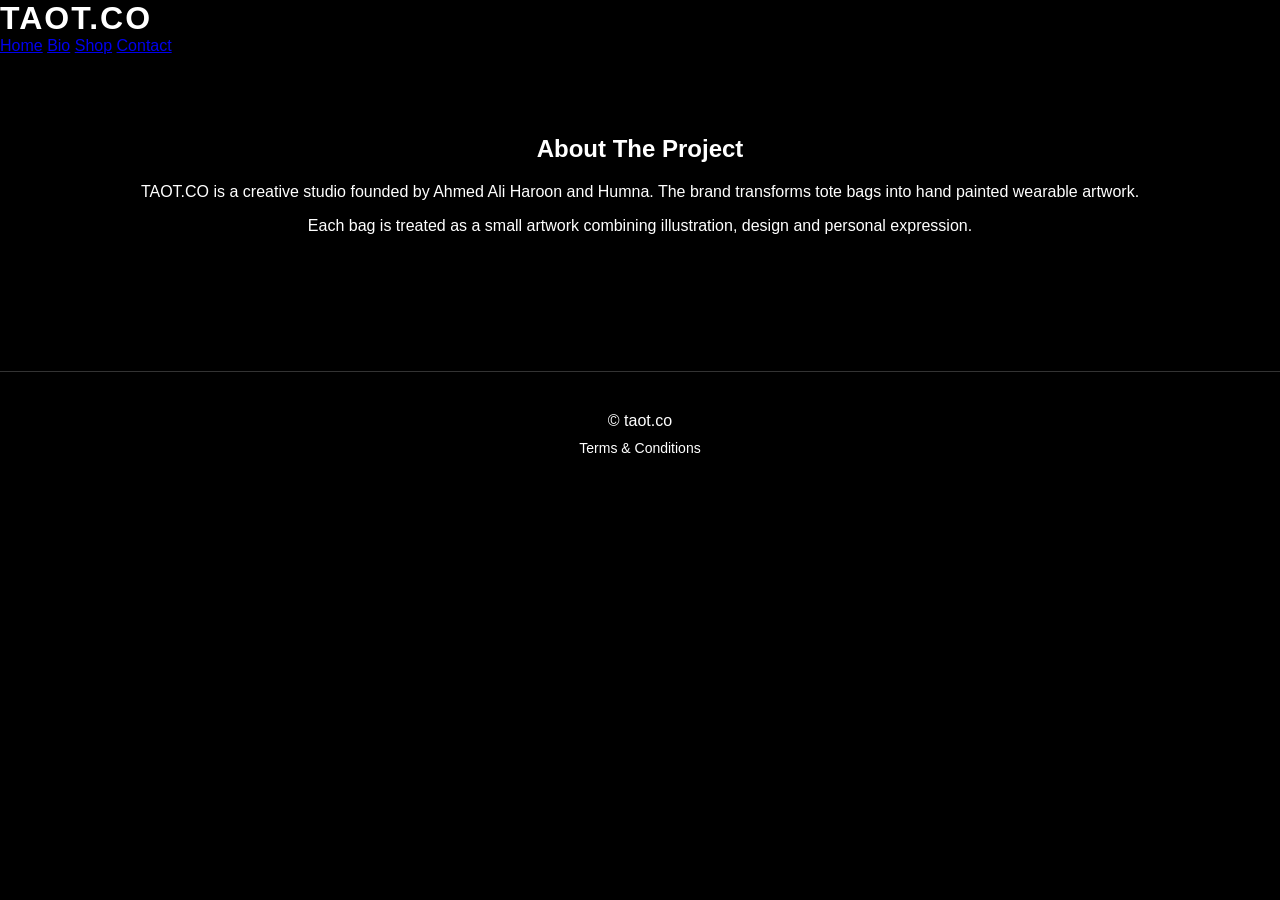
==== bio.html @ 25228c78 "Update bio.html" ====
<!DOCTYPE html>
<html>
<head>
<title>Bio | TAOT.CO</title>
<meta name="viewport" content="width=device-width, initial-scale=1">
<link rel="stylesheet" href="style.css">
</head>
<body>

<header>
<div class="logo">TAOT.CO</div>
<nav>
<a href="index.html">Home</a>
<a href="bio.html">Bio</a>
<a href="shop.html">Shop</a>
<a href="contact.html">Contact</a>
</nav>
</header>

<section class="section">

<h1>About The Project</h1>

<p>
TAOT.CO is a creative studio founded by Ahmed Ali Haroon and Humna.
The brand transforms tote bags into hand painted wearable artwork.
</p>

<p>
Each bag is treated as a small artwork combining illustration,
design and personal expression.
</p>

</section>

<footer>
© taot.co
<br>
<a href="terms.html">Terms & Conditions</a>
</footer>

</body>
</html>
---- style.css ----
body{
font-family:Arial, Helvetica, sans-serif;
margin:0;
background:#000;
color:#fff;
}

.main-header{
padding:25px 30px;
border-bottom:1px solid #333;
}

.brand{
display:flex;
align-items:center;
gap:20px;
flex-wrap:wrap;
}

.logo{
font-size:32px;
font-weight:bold;
letter-spacing:2px;
}

.tagline{
font-size:16px;
color:#bbb;
}

.nav{
margin-top:15px;
display:flex;
gap:25px;
}

.nav a{
text-decoration:none;
color:#fff;
font-size:16px;
}

.nav a:hover{
opacity:0.7;
}

.hero{
height:70vh;
display:flex;
flex-direction:column;
justify-content:center;
align-items:center;
text-align:center;
padding:20px;
}

.hero h1{
font-size:42px;
margin-bottom:10px;
}

.hero p{
font-size:18px;
margin-bottom:20px;
}

.section{
padding:60px 40px;
text-align:center;
max-width:1000px;
margin:auto;
}

.shop-title{
text-align:center;
padding:60px 20px 30px;
}

.shop-title h1{
font-size:40px;
margin-bottom:10px;
}

.products{
display:grid;
grid-template-columns:repeat(auto-fit,minmax(220px,1fr));
gap:30px;
padding:40px;
max-width:900px;
margin:auto;
}

.product{
background:#111;
padding:30px;
border-radius:10px;
border:1px solid #333;
text-align:center;
transition:transform 0.2s;
}

.product:hover{
transform:translateY(-5px);
}

.product h3{
margin-bottom:10px;
}

.price{
font-size:20px;
margin:15px 0;
}

.paybtn{
background:#fff;
color:#000;
border:none;
padding:12px 25px;
border-radius:25px;
cursor:pointer;
font-size:14px;
}

.paybtn:hover{
background:#ddd;
}

.payment{
padding:70px 40px;
text-align:center;
max-width:700px;
margin:auto;
}

.payment h2{
margin-bottom:20px;
}
.instabtn{
background:#E1306C;
color:white;
border:none;
padding:12px 24px;
border-radius:25px;
cursor:pointer;
font-size:14px;
}

.instabtn:hover{
opacity:0.85;
}

.payment-box{
background:#111;
padding:30px;
border-radius:10px;
border:1px solid #333;
text-align:left;
margin-top:20px;
}

.payment-box h3{
margin-top:20px;
}

.whatsapp{
margin-top:30px;
padding:14px 30px;
background:#25D366;
border:none;
color:#fff;
border-radius:30px;
cursor:pointer;
font-size:16px;
}

.whatsapp:hover{
opacity:0.85;
}

button{
padding:10px 18px;
border:none;
background:#fff;
color:#000;
cursor:pointer;
border-radius:25px;
}

footer{
text-align:center;
padding:40px;
border-top:1px solid #333;
margin-top:60px;
}

footer a{
color:#fff;
text-decoration:none;
display:block;
margin-top:10px;
font-size:14px;
}

footer a:hover{
opacity:0.7;
}

input{
width:100%;
padding:12px;
margin:10px 0;
border-radius:6px;
border:1px solid #333;
background:#111;
color:#fff;
}

select{
width:100%;
padding:12px;
margin:10px 0;
border-radius:6px;
border:1px solid #333;
background:#111;
color:#fff;
}

form{
max-width:500px;
margin:auto;
}

.grid{
display:grid;
grid-template-columns:repeat(auto-fit,minmax(220px,1fr));
gap:30px;
margin-top:30px;
}

.card{
background:#111;
padding:20px;
border-radius:8px;
border:1px solid #333;
}

.card img{
width:100%;
border-radius:6px;
margin-bottom:10px;
}
.category{
margin-top:40px;
margin-bottom:20px;
font-size:26px;
text-align:center;
color:#ddd;
}

.desc{
font-size:14px;
opacity:0.8;
margin-bottom:10px;
}
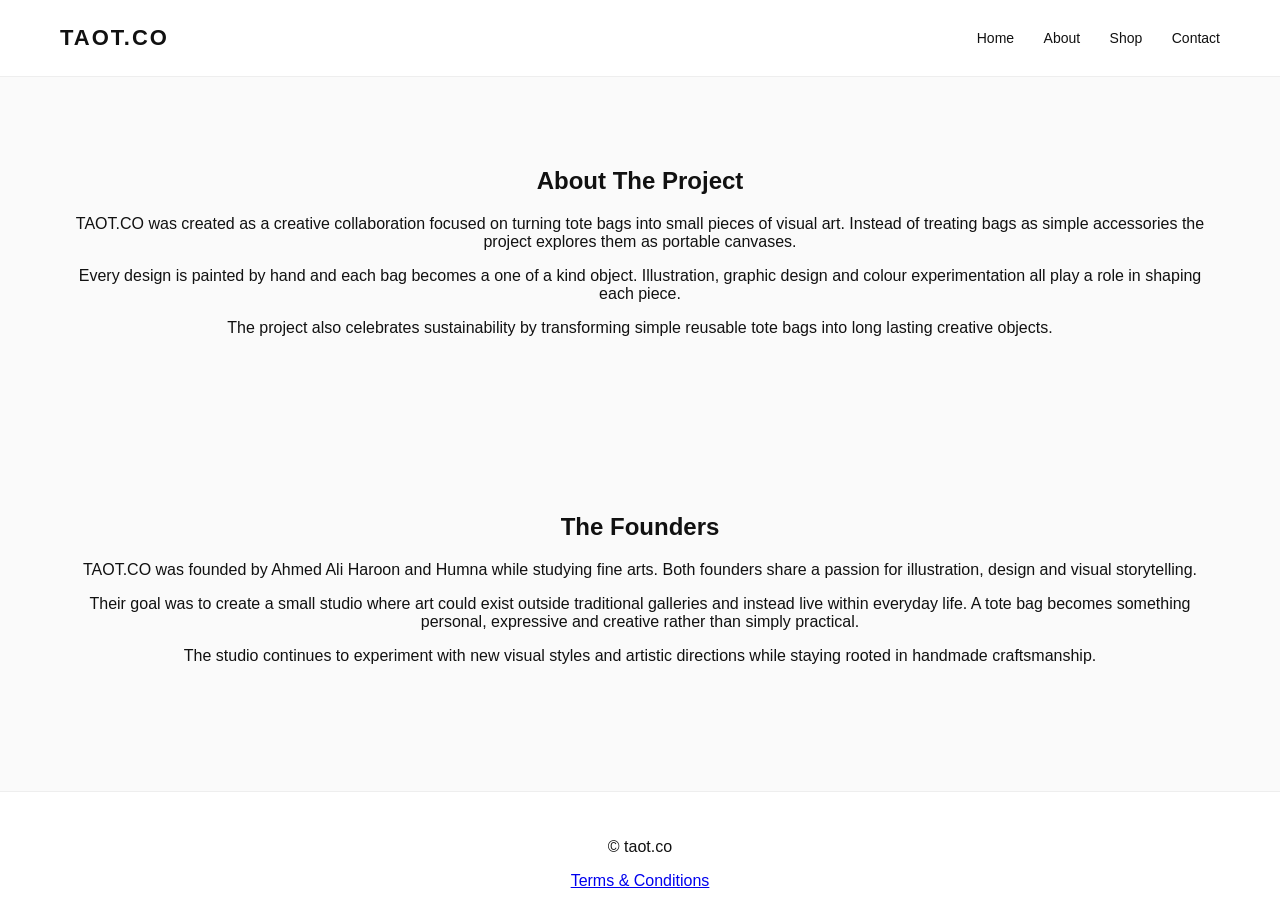
==== commit b42627cf: "Update bio.html" ====
--- a/bio.html
+++ b/bio.html
@@ -1,42 +1,81 @@
 <!DOCTYPE html>
 <html>
 <head>
-<title>Bio | TAOT.CO</title>
+
+<title>About | TAOT.CO</title>
+
 <meta name="viewport" content="width=device-width, initial-scale=1">
+
 <link rel="stylesheet" href="style.css">
+
+<link href="https://fonts.googleapis.com/css2?family=Poppins:wght@300;400;600;700&display=swap" rel="stylesheet">
+
 </head>
+
 <body>
 
 <header>
+
 <div class="logo">TAOT.CO</div>
+
 <nav>
 <a href="index.html">Home</a>
-<a href="bio.html">Bio</a>
+<a href="about.html">About</a>
 <a href="shop.html">Shop</a>
 <a href="contact.html">Contact</a>
 </nav>
+
 </header>
+
 
 <section class="section">
 
 <h1>About The Project</h1>
 
 <p>
-TAOT.CO is a creative studio founded by Ahmed Ali Haroon and Humna.
-The brand transforms tote bags into hand painted wearable artwork.
+TAOT.CO was created as a creative collaboration focused on turning tote bags into small pieces of visual art.
+Instead of treating bags as simple accessories the project explores them as portable canvases.
 </p>
 
 <p>
-Each bag is treated as a small artwork combining illustration,
-design and personal expression.
+Every design is painted by hand and each bag becomes a one of a kind object.
+Illustration, graphic design and colour experimentation all play a role in shaping each piece.
+</p>
+
+<p>
+The project also celebrates sustainability by transforming simple reusable tote bags into long lasting creative objects.
 </p>
 
 </section>
 
+
+<section class="section highlight">
+
+<h2>The Founders</h2>
+
+<p>
+TAOT.CO was founded by Ahmed Ali Haroon and Humna while studying fine arts.
+Both founders share a passion for illustration, design and visual storytelling.
+</p>
+
+<p>
+Their goal was to create a small studio where art could exist outside traditional galleries and instead live within everyday life.
+A tote bag becomes something personal, expressive and creative rather than simply practical.
+</p>
+
+<p>
+The studio continues to experiment with new visual styles and artistic directions while staying rooted in handmade craftsmanship.
+</p>
+
+</section>
+
+
 <footer>
-© taot.co
-<br>
+
+<p>© taot.co</p>
+
 <a href="terms.html">Terms & Conditions</a>
+
 </footer>
 
 </body>
--- a/style.css
+++ b/style.css
@@ -1,265 +1,82 @@
 body{
 font-family:Arial, Helvetica, sans-serif;
 margin:0;
-background:#000;
-color:#fff;
+background:#fafafa;
+color:#111;
 }
 
-.main-header{
-padding:25px 30px;
-border-bottom:1px solid #333;
-}
-
-.brand{
+header{
 display:flex;
+justify-content:space-between;
 align-items:center;
-gap:20px;
-flex-wrap:wrap;
+padding:25px 60px;
+background:white;
+border-bottom:1px solid #eee;
 }
 
 .logo{
-font-size:32px;
+font-size:22px;
 font-weight:bold;
 letter-spacing:2px;
 }
 
-.tagline{
-font-size:16px;
-color:#bbb;
-}
-
-.nav{
-margin-top:15px;
-display:flex;
-gap:25px;
-}
-
-.nav a{
+nav a{
+margin-left:25px;
 text-decoration:none;
-color:#fff;
-font-size:16px;
-}
-
-.nav a:hover{
-opacity:0.7;
+color:#111;
+font-size:14px;
 }
 
 .hero{
 height:70vh;
 display:flex;
-flex-direction:column;
+align-items:center;
 justify-content:center;
-align-items:center;
 text-align:center;
-padding:20px;
-}
-
-.hero h1{
-font-size:42px;
-margin-bottom:10px;
-}
-
-.hero p{
-font-size:18px;
-margin-bottom:20px;
+background:#f3f3f3;
+padding:40px;
 }
 
 .section{
-padding:60px 40px;
+padding:70px 60px;
 text-align:center;
-max-width:1000px;
-margin:auto;
 }
 
-.shop-title{
-text-align:center;
-padding:60px 20px 30px;
+.grid{
+display:grid;
+grid-template-columns:repeat(auto-fit,minmax(250px,1fr));
+gap:30px;
+margin-top:40px;
 }
 
-.shop-title h1{
-font-size:40px;
-margin-bottom:10px;
+.card{
+background:white;
+padding:20px;
+border-radius:8px;
+box-shadow:0 4px 12px rgba(0,0,0,0.05);
 }
 
-.products{
-display:grid;
-grid-template-columns:repeat(auto-fit,minmax(220px,1fr));
-gap:30px;
-padding:40px;
-max-width:900px;
-margin:auto;
-}
-
-.product{
-background:#111;
-padding:30px;
-border-radius:10px;
-border:1px solid #333;
-text-align:center;
-transition:transform 0.2s;
-}
-
-.product:hover{
-transform:translateY(-5px);
-}
-
-.product h3{
-margin-bottom:10px;
-}
-
-.price{
-font-size:20px;
-margin:15px 0;
-}
-
-.paybtn{
-background:#fff;
-color:#000;
-border:none;
-padding:12px 25px;
-border-radius:25px;
-cursor:pointer;
-font-size:14px;
-}
-
-.paybtn:hover{
-background:#ddd;
-}
-
-.payment{
-padding:70px 40px;
-text-align:center;
-max-width:700px;
-margin:auto;
-}
-
-.payment h2{
-margin-bottom:20px;
-}
-.instabtn{
-background:#E1306C;
-color:white;
-border:none;
-padding:12px 24px;
-border-radius:25px;
-cursor:pointer;
-font-size:14px;
-}
-
-.instabtn:hover{
-opacity:0.85;
-}
-
-.payment-box{
-background:#111;
-padding:30px;
-border-radius:10px;
-border:1px solid #333;
-text-align:left;
-margin-top:20px;
-}
-
-.payment-box h3{
-margin-top:20px;
-}
-
-.whatsapp{
-margin-top:30px;
-padding:14px 30px;
-background:#25D366;
-border:none;
-color:#fff;
-border-radius:30px;
-cursor:pointer;
-font-size:16px;
-}
-
-.whatsapp:hover{
-opacity:0.85;
+.card img{
+width:100%;
+border-radius:6px;
 }
 
 button{
 padding:10px 18px;
 border:none;
-background:#fff;
-color:#000;
+background:black;
+color:white;
 cursor:pointer;
-border-radius:25px;
+margin-top:15px;
 }
 
 footer{
 text-align:center;
-padding:40px;
-border-top:1px solid #333;
-margin-top:60px;
+padding:30px;
+border-top:1px solid #eee;
+background:white;
+margin-top:40px;
 }
-
-footer a{
-color:#fff;
-text-decoration:none;
-display:block;
-margin-top:10px;
-font-size:14px;
+nav a:visited{
+color:#111;
 }
-
-footer a:hover{
-opacity:0.7;
-}
-
-input{
-width:100%;
-padding:12px;
-margin:10px 0;
-border-radius:6px;
-border:1px solid #333;
-background:#111;
-color:#fff;
-}
-
-select{
-width:100%;
-padding:12px;
-margin:10px 0;
-border-radius:6px;
-border:1px solid #333;
-background:#111;
-color:#fff;
-}
-
-form{
-max-width:500px;
-margin:auto;
-}
-
-.grid{
-display:grid;
-grid-template-columns:repeat(auto-fit,minmax(220px,1fr));
-gap:30px;
-margin-top:30px;
-}
-
-.card{
-background:#111;
-padding:20px;
-border-radius:8px;
-border:1px solid #333;
-}
-
-.card img{
-width:100%;
-border-radius:6px;
-margin-bottom:10px;
-}
-.category{
-margin-top:40px;
-margin-bottom:20px;
-font-size:26px;
-text-align:center;
-color:#ddd;
-}
-
-.desc{
-font-size:14px;
-opacity:0.8;
-margin-bottom:10px;
-}
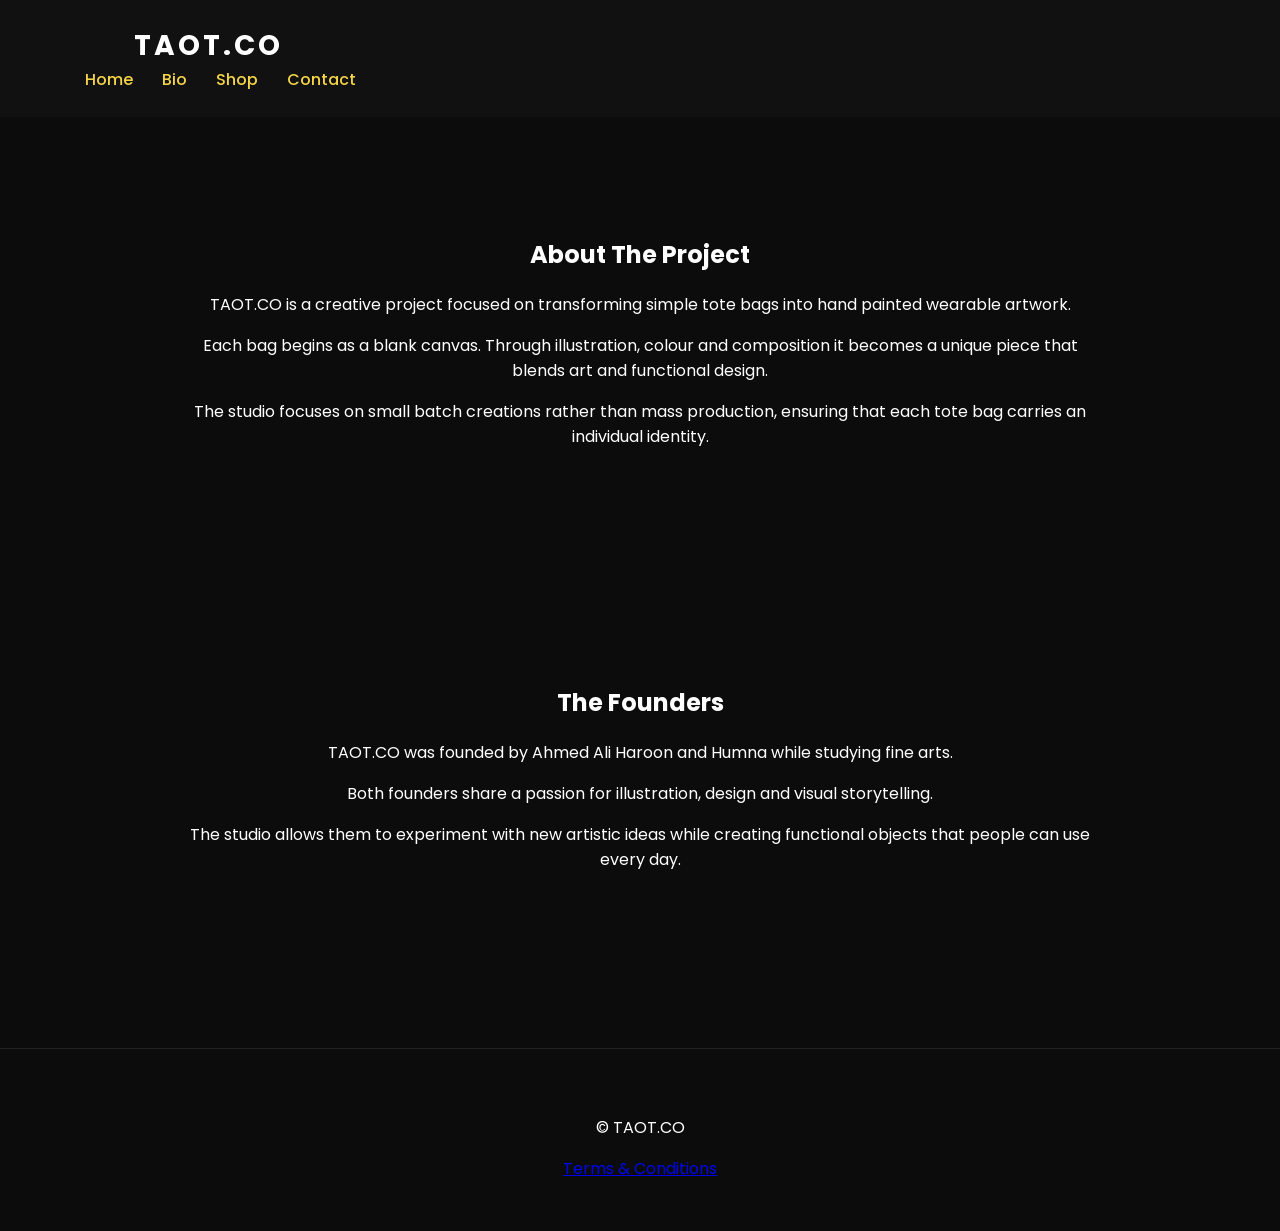
==== commit 662fcb8b: "Update bio.html" ====
--- a/bio.html
+++ b/bio.html
@@ -1,81 +1,85 @@
 <!DOCTYPE html>
-<html>
+<html lang="en">
 <head>
-
-<title>About | TAOT.CO</title>
-
+<meta charset="UTF-8">
 <meta name="viewport" content="width=device-width, initial-scale=1">
-
+<title>Bio | TAOT.CO</title>
+<link rel="preconnect" href="https://fonts.googleapis.com">
+<link rel="preconnect" href="https://fonts.gstatic.com" crossorigin>
+<link href="https://fonts.googleapis.com/css2?family=Poppins:wght@300;400;500;600;700&display=swap" rel="stylesheet">
 <link rel="stylesheet" href="style.css">
-
-<link href="https://fonts.googleapis.com/css2?family=Poppins:wght@300;400;600;700&display=swap" rel="stylesheet">
-
 </head>
 
 <body>
 
-<header>
-
+<header class="header">
+<div class="container header-row">
 <div class="logo">TAOT.CO</div>
 
-<nav>
+<nav class="nav">
 <a href="index.html">Home</a>
-<a href="about.html">About</a>
+<a href="bio.html">Bio</a>
 <a href="shop.html">Shop</a>
 <a href="contact.html">Contact</a>
 </nav>
-
+</div>
 </header>
 
 
 <section class="section">
+<div class="container narrow">
 
 <h1>About The Project</h1>
 
 <p>
-TAOT.CO was created as a creative collaboration focused on turning tote bags into small pieces of visual art.
-Instead of treating bags as simple accessories the project explores them as portable canvases.
+TAOT.CO is a creative project focused on transforming simple tote bags
+into hand painted wearable artwork.
 </p>
 
 <p>
-Every design is painted by hand and each bag becomes a one of a kind object.
-Illustration, graphic design and colour experimentation all play a role in shaping each piece.
+Each bag begins as a blank canvas.
+Through illustration, colour and composition it becomes a unique piece
+that blends art and functional design.
 </p>
 
 <p>
-The project also celebrates sustainability by transforming simple reusable tote bags into long lasting creative objects.
+The studio focuses on small batch creations rather than mass production,
+ensuring that each tote bag carries an individual identity.
 </p>
 
+</div>
 </section>
 
 
-<section class="section highlight">
+<section class="section alt">
+<div class="container narrow">
 
 <h2>The Founders</h2>
 
 <p>
-TAOT.CO was founded by Ahmed Ali Haroon and Humna while studying fine arts.
-Both founders share a passion for illustration, design and visual storytelling.
+TAOT.CO was founded by Ahmed Ali Haroon and Humna
+while studying fine arts.
 </p>
 
 <p>
-Their goal was to create a small studio where art could exist outside traditional galleries and instead live within everyday life.
-A tote bag becomes something personal, expressive and creative rather than simply practical.
+Both founders share a passion for illustration,
+design and visual storytelling.
 </p>
 
 <p>
-The studio continues to experiment with new visual styles and artistic directions while staying rooted in handmade craftsmanship.
+The studio allows them to experiment with new artistic ideas
+while creating functional objects that people can use every day.
 </p>
 
+</div>
 </section>
 
 
-<footer>
-
-<p>© taot.co</p>
-
+<footer class="footer">
+<div class="container center">
+<p>© TAOT.CO</p>
 <a href="terms.html">Terms & Conditions</a>
-
+</div>
 </footer>
 
 </body>
--- a/style.css
+++ b/style.css
@@ -1,82 +1,176 @@
 body{
-font-family:Arial, Helvetica, sans-serif;
+
+font-family:'Poppins',sans-serif;
+
 margin:0;
-background:#fafafa;
-color:#111;
+
+background:#0c0c0c;
+
+color:white;
+
+text-align:center;
+
 }
 
+
 header{
+
 display:flex;
+
 justify-content:space-between;
+
 align-items:center;
+
 padding:25px 60px;
-background:white;
-border-bottom:1px solid #eee;
+
+background:#111;
+
 }
 
+
 .logo{
-font-size:22px;
-font-weight:bold;
-letter-spacing:2px;
+
+font-size:28px;
+
+font-weight:700;
+
+letter-spacing:3px;
+
 }
 
+
 nav a{
+
 margin-left:25px;
+
 text-decoration:none;
-color:#111;
-font-size:14px;
+
+color:#f5d547;
+
+font-weight:500;
+
 }
 
+
 .hero{
-height:70vh;
-display:flex;
-align-items:center;
-justify-content:center;
-text-align:center;
-background:#f3f3f3;
-padding:40px;
+
+padding:120px 30px;
+
+max-width:900px;
+
+margin:auto;
+
 }
 
-.section{
-padding:70px 60px;
-text-align:center;
+
+.hero h1{
+
+font-size:60px;
+
+margin-bottom:20px;
+
 }
 
-.grid{
-display:grid;
-grid-template-columns:repeat(auto-fit,minmax(250px,1fr));
-gap:30px;
-margin-top:40px;
+
+.hero p{
+
+font-size:20px;
+
+opacity:0.85;
+
 }
 
-.card{
-background:white;
-padding:20px;
-border-radius:8px;
-box-shadow:0 4px 12px rgba(0,0,0,0.05);
+
+.section{
+
+max-width:900px;
+
+margin:auto;
+
+padding:100px 30px;
+
 }
 
-.card img{
-width:100%;
-border-radius:6px;
+
+.highlight{
+
+background:#121212;
+
+border-top:1px solid #222;
+
+border-bottom:1px solid #222;
+
 }
 
-button{
-padding:10px 18px;
-border:none;
-background:black;
-color:white;
-cursor:pointer;
-margin-top:15px;
+
+.product{
+
+background:#151515;
+
+padding:40px;
+
+margin:40px 0;
+
+border-radius:12px;
+
 }
 
+
+.primary{
+
+display:inline-block;
+
+margin-top:20px;
+
+padding:14px 30px;
+
+background:#f5d547;
+
+color:black;
+
+border-radius:40px;
+
+text-decoration:none;
+
+font-weight:600;
+
+}
+
+
+.secondary{
+
+display:inline-block;
+
+margin-top:20px;
+
+padding:14px 30px;
+
+border:2px solid #f5d547;
+
+color:#f5d547;
+
+border-radius:40px;
+
+text-decoration:none;
+
+margin-left:10px;
+
+}
+
+
+.payments p{
+
+margin:15px 0;
+
+}
+
+
 footer{
-text-align:center;
-padding:30px;
-border-top:1px solid #eee;
-background:white;
-margin-top:40px;
+
+padding:50px;
+
+border-top:1px solid #222;
+
+margin-top:60px;
+
 }
-nav a:visited{
-color:#111;
-}
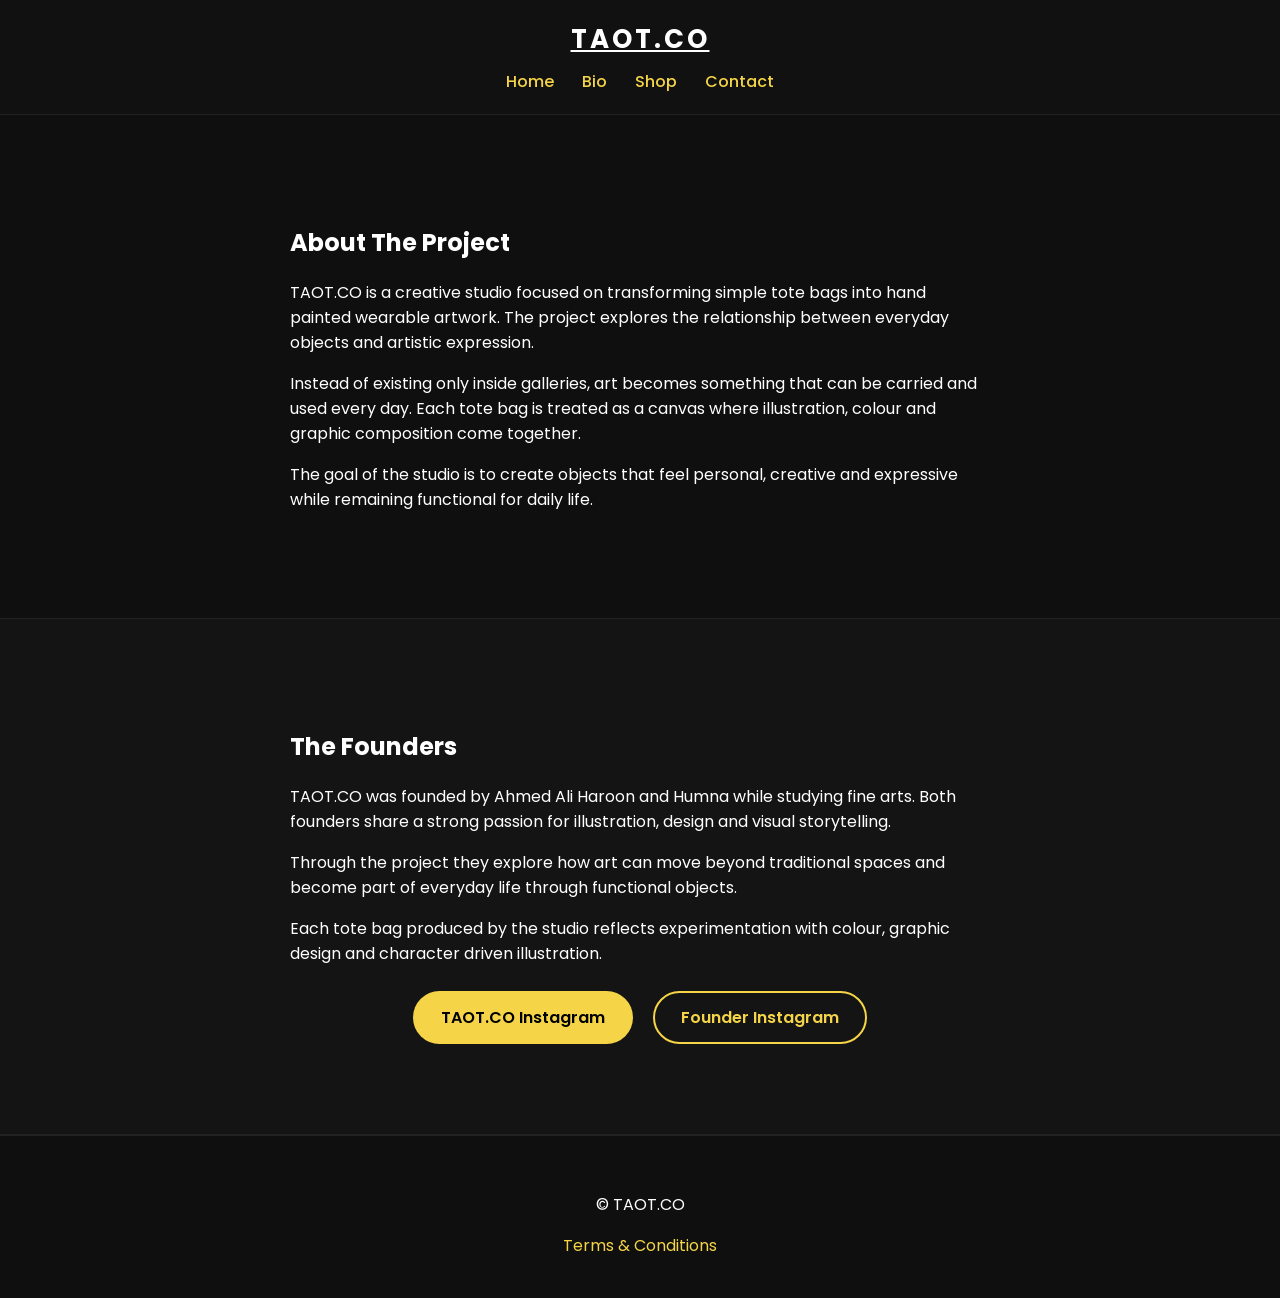
==== commit 5c1ad278: "Update bio.html" ====
--- a/bio.html
+++ b/bio.html
@@ -1,20 +1,30 @@
 <!DOCTYPE html>
 <html lang="en">
 <head>
+
 <meta charset="UTF-8">
 <meta name="viewport" content="width=device-width, initial-scale=1">
+
 <title>Bio | TAOT.CO</title>
+
 <link rel="preconnect" href="https://fonts.googleapis.com">
 <link rel="preconnect" href="https://fonts.gstatic.com" crossorigin>
+
 <link href="https://fonts.googleapis.com/css2?family=Poppins:wght@300;400;500;600;700&display=swap" rel="stylesheet">
+
 <link rel="stylesheet" href="style.css">
+
 </head>
+
 
 <body>
 
+
 <header class="header">
+
 <div class="container header-row">
-<div class="logo">TAOT.CO</div>
+
+<a href="index.html" class="logo">TAOT.CO</a>
 
 <nav class="nav">
 <a href="index.html">Home</a>
@@ -22,65 +32,98 @@
 <a href="shop.html">Shop</a>
 <a href="contact.html">Contact</a>
 </nav>
+
 </div>
+
 </header>
 
 
+
 <section class="section">
+
 <div class="container narrow">
 
 <h1>About The Project</h1>
 
 <p>
-TAOT.CO is a creative project focused on transforming simple tote bags
-into hand painted wearable artwork.
+TAOT.CO is a creative studio focused on transforming simple tote bags into
+hand painted wearable artwork. The project explores the relationship
+between everyday objects and artistic expression.
 </p>
 
 <p>
-Each bag begins as a blank canvas.
-Through illustration, colour and composition it becomes a unique piece
-that blends art and functional design.
+Instead of existing only inside galleries, art becomes something that can be
+carried and used every day. Each tote bag is treated as a canvas where
+illustration, colour and graphic composition come together.
 </p>
 
 <p>
-The studio focuses on small batch creations rather than mass production,
-ensuring that each tote bag carries an individual identity.
+The goal of the studio is to create objects that feel personal,
+creative and expressive while remaining functional for daily life.
 </p>
 
 </div>
+
 </section>
 
 
+
 <section class="section alt">
+
 <div class="container narrow">
 
 <h2>The Founders</h2>
 
 <p>
-TAOT.CO was founded by Ahmed Ali Haroon and Humna
-while studying fine arts.
+TAOT.CO was founded by Ahmed Ali Haroon and Humna while studying fine arts.
+Both founders share a strong passion for illustration, design and visual storytelling.
 </p>
 
 <p>
-Both founders share a passion for illustration,
-design and visual storytelling.
+Through the project they explore how art can move beyond traditional spaces
+and become part of everyday life through functional objects.
 </p>
 
 <p>
-The studio allows them to experiment with new artistic ideas
-while creating functional objects that people can use every day.
+Each tote bag produced by the studio reflects experimentation with colour,
+graphic design and character driven illustration.
 </p>
 
+
+<div class="buttons">
+
+<a class="btn-primary"
+href="https://www.instagram.com/taot.co?igsh=NmU0NWMzbGxmb3d3">
+TAOT.CO Instagram
+</a>
+
+
+<a class="btn-outline"
+href="https://www.instagram.com/_ahmedaharoon?igsh=MXB5NGluZThleDc4ag%3D%3D&utm_source=qr">
+Founder Instagram
+</a>
+
 </div>
+
+
+</div>
+
 </section>
 
 
+
 <footer class="footer">
+
 <div class="container center">
+
 <p>© TAOT.CO</p>
+
 <a href="terms.html">Terms & Conditions</a>
+
 </div>
+
 </footer>
+
 
 </body>
 </html>
--- a/style.css
+++ b/style.css
@@ -1,176 +1,167 @@
 body{
+font-family:'Poppins',sans-serif;
+margin:0;
+background:#0f0f0f;
+color:#ffffff;
+}
 
-font-family:'Poppins',sans-serif;
+/* layout */
 
+.container{
+max-width:1100px;
+margin:auto;
+padding:0 20px;
+}
+
+/* header */
+
+.header{
+background:#111;
+border-bottom:1px solid #222;
+}
+
+.header-row{
+display:flex;
+flex-direction:column;
+align-items:center;
+justify-content:center;
+padding:20px 0;
+gap:10px;
+}
+
+.logo{
+font-size:26px;
+font-weight:700;
+letter-spacing:3px;
+color:white;
+}
+
+/* navigation */
+
+.nav{
+display:flex;
+gap:28px;
+}
+
+.nav a,
+.nav a:visited,
+.nav a:active{
+text-decoration:none;
+color:#f5d547;
+font-size:16px;
+font-weight:500;
+}
+
+/* hero */
+
+.hero{
+padding:80px 0;
+text-align:center;
+}
+
+.hero-grid{
+display:flex;
+flex-direction:column;
+align-items:center;
+gap:25px;
+}
+
+.hero-title h1{
+font-size:48px;
 margin:0;
+line-height:1.2;
+}
 
-background:#0c0c0c;
+.hero-text p{
+max-width:600px;
+margin:auto;
+line-height:1.7;
+font-size:17px;
+opacity:0.9;
+}
 
-color:white;
+/* buttons */
 
+.buttons{
+margin-top:25px;
+display:flex;
+gap:20px;
+justify-content:center;
+flex-wrap:wrap;
+}
+
+.btn-primary,
+.btn-primary:visited{
+background:#f5d547;
+color:black;
+padding:14px 28px;
+border-radius:40px;
+text-decoration:none;
+font-weight:600;
+}
+
+.btn-outline,
+.btn-outline:visited{
+border:2px solid #f5d547;
+color:#f5d547;
+padding:12px 26px;
+border-radius:40px;
+text-decoration:none;
+font-weight:600;
+}
+
+/* sections */
+
+.section{
+padding:90px 0;
+}
+
+.narrow{
+max-width:700px;
+margin:auto;
+}
+
+.alt{
+background:#141414;
+border-top:1px solid #222;
+border-bottom:1px solid #222;
+}
+
+/* products */
+
+.product{
+background:#1b1b1b;
+padding:40px;
+border-radius:12px;
+margin:30px 0;
+}
+
+/* footer */
+
+.footer{
+border-top:1px solid #222;
+padding:40px 0;
 text-align:center;
+}
+
+.footer a,
+.footer a:visited{
+display:block;
+margin-top:10px;
+color:#f5d547;
+text-decoration:none;
+}
+
+/* responsive */
+
+@media(max-width:768px){
+
+.hero-title h1{
+font-size:40px;
+}
+
+.nav{
+gap:18px;
+}
 
 }
-
-
-header{
-
-display:flex;
-
-justify-content:space-between;
-
-align-items:center;
-
-padding:25px 60px;
-
-background:#111;
-
-}
-
-
-.logo{
-
-font-size:28px;
-
-font-weight:700;
-
-letter-spacing:3px;
-
-}
-
-
-nav a{
-
-margin-left:25px;
-
-text-decoration:none;
-
-color:#f5d547;
-
-font-weight:500;
-
-}
-
-
-.hero{
-
-padding:120px 30px;
-
-max-width:900px;
-
-margin:auto;
-
-}
-
-
-.hero h1{
-
-font-size:60px;
-
-margin-bottom:20px;
-
-}
-
-
-.hero p{
-
-font-size:20px;
-
-opacity:0.85;
-
-}
-
-
-.section{
-
-max-width:900px;
-
-margin:auto;
-
-padding:100px 30px;
-
-}
-
-
-.highlight{
-
-background:#121212;
-
-border-top:1px solid #222;
-
-border-bottom:1px solid #222;
-
-}
-
-
-.product{
-
-background:#151515;
-
-padding:40px;
-
-margin:40px 0;
-
-border-radius:12px;
-
-}
-
-
-.primary{
-
-display:inline-block;
-
-margin-top:20px;
-
-padding:14px 30px;
-
-background:#f5d547;
-
-color:black;
-
-border-radius:40px;
-
-text-decoration:none;
-
-font-weight:600;
-
-}
-
-
-.secondary{
-
-display:inline-block;
-
-margin-top:20px;
-
-padding:14px 30px;
-
-border:2px solid #f5d547;
-
-color:#f5d547;
-
-border-radius:40px;
-
-text-decoration:none;
-
-margin-left:10px;
-
-}
-
-
-.payments p{
-
-margin:15px 0;
-
-}
-
-
-footer{
-
-padding:50px;
-
-border-top:1px solid #222;
-
-margin-top:60px;
-
-}
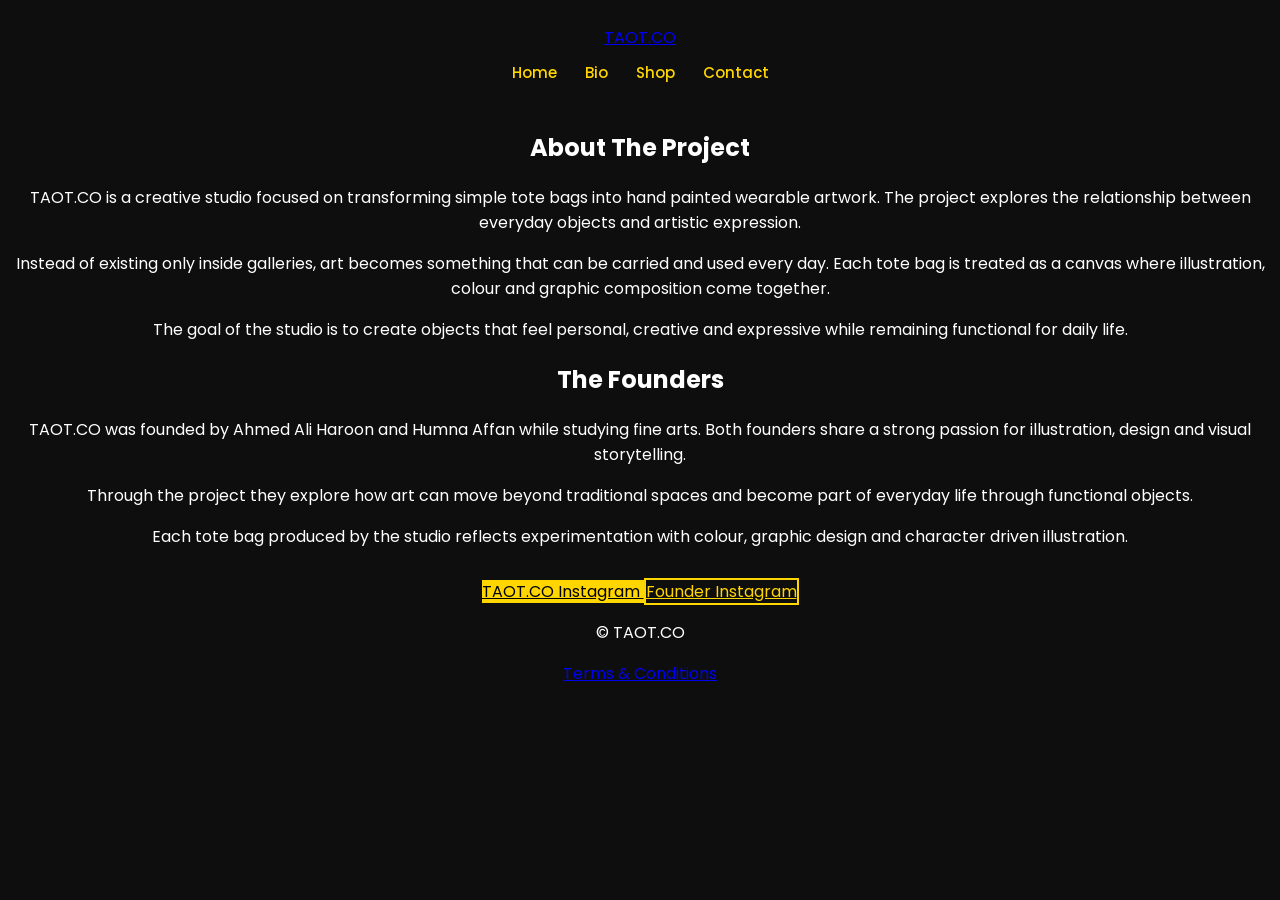
==== commit d147becf: "Update bio.html" ====
--- a/bio.html
+++ b/bio.html
@@ -75,7 +75,7 @@
 <h2>The Founders</h2>
 
 <p>
-TAOT.CO was founded by Ahmed Ali Haroon and Humna while studying fine arts.
+TAOT.CO was founded by Ahmed Ali Haroon and Humna Affan while studying fine arts.
 Both founders share a strong passion for illustration, design and visual storytelling.
 </p>
 
--- a/style.css
+++ b/style.css
@@ -1,167 +1,108 @@
 body{
+margin:0;
 font-family:'Poppins',sans-serif;
-margin:0;
-background:#0f0f0f;
-color:#ffffff;
-}
-
-/* layout */
-
-.container{
-max-width:1100px;
-margin:auto;
-padding:0 20px;
-}
-
-/* header */
-
-.header{
-background:#111;
-border-bottom:1px solid #222;
-}
-
-.header-row{
-display:flex;
-flex-direction:column;
-align-items:center;
-justify-content:center;
-padding:20px 0;
-gap:10px;
-}
-
-.logo{
-font-size:26px;
-font-weight:700;
-letter-spacing:3px;
+background:#0e0e0e;
 color:white;
-}
-
-/* navigation */
-
-.nav{
-display:flex;
-gap:28px;
-}
-
-.nav a,
-.nav a:visited,
-.nav a:active{
-text-decoration:none;
-color:#f5d547;
-font-size:16px;
-font-weight:500;
-}
-
-/* hero */
-
-.hero{
-padding:80px 0;
 text-align:center;
 }
 
-.hero-grid{
-display:flex;
-flex-direction:column;
-align-items:center;
-gap:25px;
+header{
+padding:25px 15px;
 }
 
-.hero-title h1{
-font-size:48px;
-margin:0;
-line-height:1.2;
+header h1{
+letter-spacing:3px;
+font-weight:600;
+font-size:24px;
 }
 
-.hero-text p{
-max-width:600px;
-margin:auto;
-line-height:1.7;
-font-size:17px;
-opacity:0.9;
+nav{
+margin-top:10px;
 }
 
-/* buttons */
+nav a{
+margin:0 12px;
+text-decoration:none;
+color:#ffd600;
+font-weight:500;
+font-size:15px;
+}
+
+.hero{
+max-width:900px;
+margin:auto;
+padding:60px 20px;
+}
+
+.hero h2{
+font-size:42px;
+margin-bottom:20px;
+}
+
+.hero p{
+font-size:17px;
+color:#cfcfcf;
+line-height:1.6;
+}
 
 .buttons{
-margin-top:25px;
-display:flex;
-gap:20px;
-justify-content:center;
-flex-wrap:wrap;
+margin-top:30px;
 }
 
-.btn-primary,
-.btn-primary:visited{
-background:#f5d547;
-color:black;
+.btn{
+display:inline-block;
 padding:14px 28px;
-border-radius:40px;
-text-decoration:none;
-font-weight:600;
-}
-
-.btn-outline,
-.btn-outline:visited{
-border:2px solid #f5d547;
-color:#f5d547;
-padding:12px 26px;
-border-radius:40px;
-text-decoration:none;
-font-weight:600;
-}
-
-/* sections */
-
-.section{
-padding:90px 0;
-}
-
-.narrow{
-max-width:700px;
-margin:auto;
-}
-
-.alt{
-background:#141414;
-border-top:1px solid #222;
-border-bottom:1px solid #222;
-}
-
-/* products */
-
-.product{
-background:#1b1b1b;
-padding:40px;
-border-radius:12px;
-margin:30px 0;
-}
-
-/* footer */
-
-.footer{
-border-top:1px solid #222;
-padding:40px 0;
-text-align:center;
-}
-
-.footer a,
-.footer a:visited{
-display:block;
-margin-top:10px;
-color:#f5d547;
+margin:8px;
+border-radius:30px;
+font-weight:500;
 text-decoration:none;
 }
 
-/* responsive */
-
-@media(max-width:768px){
-
-.hero-title h1{
-font-size:40px;
+.btn-primary{
+background:#ffd600;
+color:black;
 }
 
-.nav{
-gap:18px;
+.btn-outline{
+border:2px solid #ffd600;
+color:#ffd600;
+}
+
+.instagram{
+max-width:1200px;
+margin:auto;
+padding:80px 20px;
+}
+
+.instagram-feed{
+background:#000000;
+padding:18px;
+border-radius:18px;
+}
+
+.instagram-feed iframe{
+width:100%;
+height:750px;
+border:0;
+border-radius:12px;
+background:#000;
+}
+
+/* Mobile */
+
+@media (max-width:768px){
+
+.instagram{
+padding:50px 15px;
+}
+
+.instagram-feed{
+padding:12px;
+border-radius:16px;
+}
+
+.instagram-feed iframe{
+height:900px;
 }
 
 }
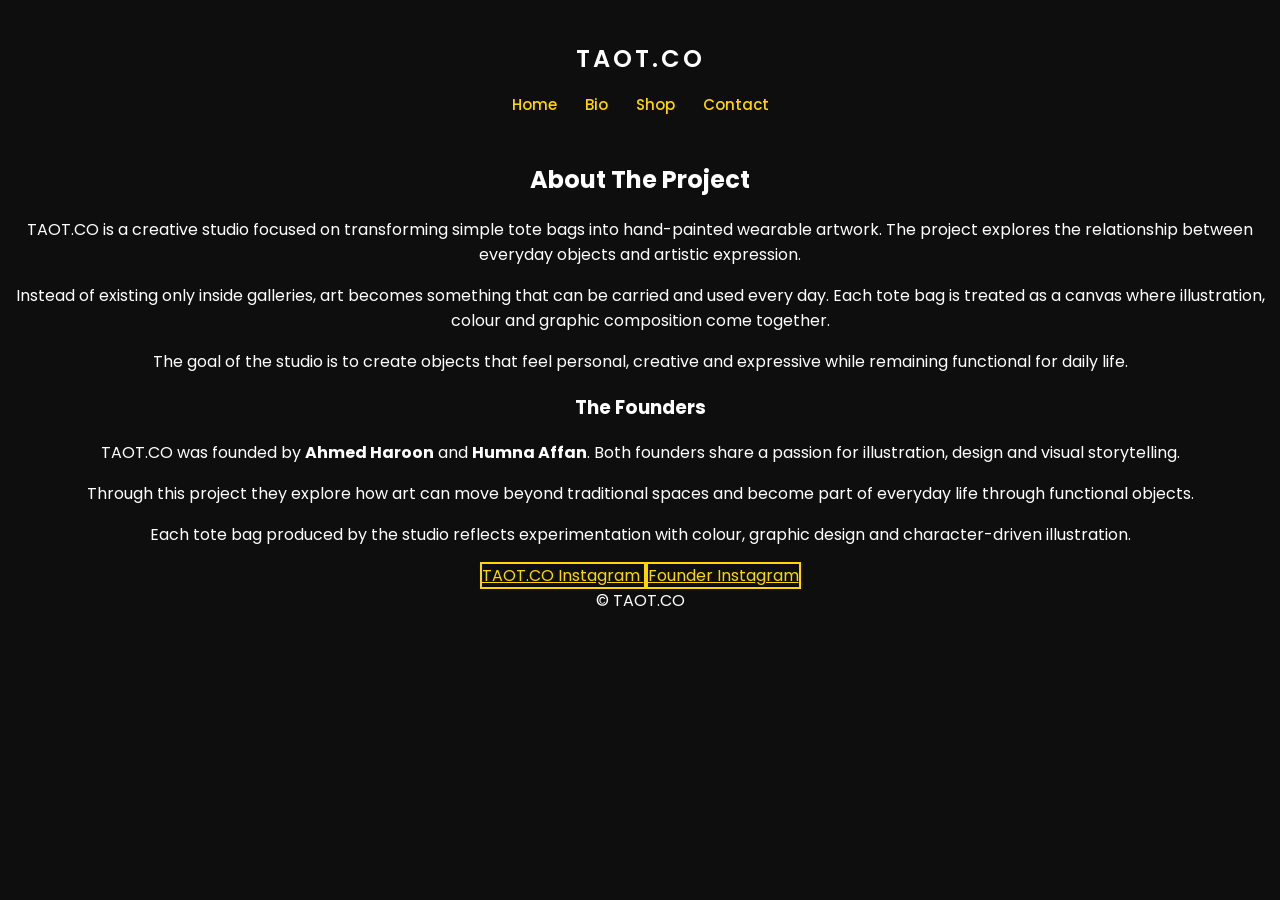
==== commit 85700a04: "Update bio.html" ====
--- a/bio.html
+++ b/bio.html
@@ -3,127 +3,85 @@
 <head>
 
 <meta charset="UTF-8">
-<meta name="viewport" content="width=device-width, initial-scale=1">
+<meta name="viewport" content="width=device-width, initial-scale=1.0">
 
 <title>Bio | TAOT.CO</title>
 
-<link rel="preconnect" href="https://fonts.googleapis.com">
-<link rel="preconnect" href="https://fonts.gstatic.com" crossorigin>
-
-<link href="https://fonts.googleapis.com/css2?family=Poppins:wght@300;400;500;600;700&display=swap" rel="stylesheet">
-
 <link rel="stylesheet" href="style.css">
+<link href="https://fonts.googleapis.com/css2?family=Poppins:wght@300;400;600;700&display=swap" rel="stylesheet">
 
 </head>
 
-
 <body>
 
+<header>
 
-<header class="header">
+<h1>TAOT.CO</h1>
 
-<div class="container header-row">
-
-<a href="index.html" class="logo">TAOT.CO</a>
-
-<nav class="nav">
+<nav>
 <a href="index.html">Home</a>
 <a href="bio.html">Bio</a>
 <a href="shop.html">Shop</a>
 <a href="contact.html">Contact</a>
 </nav>
 
-</div>
-
 </header>
 
 
+<section class="bio">
 
-<section class="section">
-
-<div class="container narrow">
-
-<h1>About The Project</h1>
+<h2>About The Project</h2>
 
 <p>
-TAOT.CO is a creative studio focused on transforming simple tote bags into
-hand painted wearable artwork. The project explores the relationship
-between everyday objects and artistic expression.
+TAOT.CO is a creative studio focused on transforming simple tote bags into hand-painted wearable artwork.
+The project explores the relationship between everyday objects and artistic expression.
 </p>
 
 <p>
-Instead of existing only inside galleries, art becomes something that can be
-carried and used every day. Each tote bag is treated as a canvas where
-illustration, colour and graphic composition come together.
+Instead of existing only inside galleries, art becomes something that can be carried and used every day.
+Each tote bag is treated as a canvas where illustration, colour and graphic composition come together.
 </p>
 
 <p>
-The goal of the studio is to create objects that feel personal,
-creative and expressive while remaining functional for daily life.
+The goal of the studio is to create objects that feel personal, creative and expressive while remaining functional for daily life.
 </p>
+
+<h3>The Founders</h3>
+
+<p>
+TAOT.CO was founded by <strong>Ahmed Haroon</strong> and <strong>Humna Affan</strong>.
+Both founders share a passion for illustration, design and visual storytelling.
+</p>
+
+<p>
+Through this project they explore how art can move beyond traditional spaces and become part of everyday life through functional objects.
+</p>
+
+<p>
+Each tote bag produced by the studio reflects experimentation with colour, graphic design and character-driven illustration.
+</p>
+
+
+<div class="bio-links">
+
+<a class="btn-outline" href="https://instagram.com/taot.co" target="_blank">
+TAOT.CO Instagram
+</a>
+
+<a class="btn-outline" href="https://instagram.com/_ahmedaharoon" target="_blank">
+Founder Instagram
+</a>
 
 </div>
 
 </section>
 
 
+<footer>
 
-<section class="section alt">
-
-<div class="container narrow">
-
-<h2>The Founders</h2>
-
-<p>
-TAOT.CO was founded by Ahmed Ali Haroon and Humna Affan while studying fine arts.
-Both founders share a strong passion for illustration, design and visual storytelling.
-</p>
-
-<p>
-Through the project they explore how art can move beyond traditional spaces
-and become part of everyday life through functional objects.
-</p>
-
-<p>
-Each tote bag produced by the studio reflects experimentation with colour,
-graphic design and character driven illustration.
-</p>
-
-
-<div class="buttons">
-
-<a class="btn-primary"
-href="https://www.instagram.com/taot.co?igsh=NmU0NWMzbGxmb3d3">
-TAOT.CO Instagram
-</a>
-
-
-<a class="btn-outline"
-href="https://www.instagram.com/_ahmedaharoon?igsh=MXB5NGluZThleDc4ag%3D%3D&utm_source=qr">
-Founder Instagram
-</a>
-
-</div>
-
-
-</div>
-
-</section>
-
-
-
-<footer class="footer">
-
-<div class="container center">
-
-<p>© TAOT.CO</p>
-
-<a href="terms.html">Terms & Conditions</a>
-
-</div>
+© TAOT.CO
 
 </footer>
 
-
 </body>
 </html>
--- a/style.css
+++ b/style.css
@@ -75,17 +75,16 @@
 }
 
 .instagram-feed{
-background:#000000;
-padding:18px;
-border-radius:18px;
+background:transparent;
+padding:0;
+border-radius:0;
 }
 
 .instagram-feed iframe{
 width:100%;
 height:750px;
 border:0;
-border-radius:12px;
-background:#000;
+background:transparent;
 }
 
 /* Mobile */
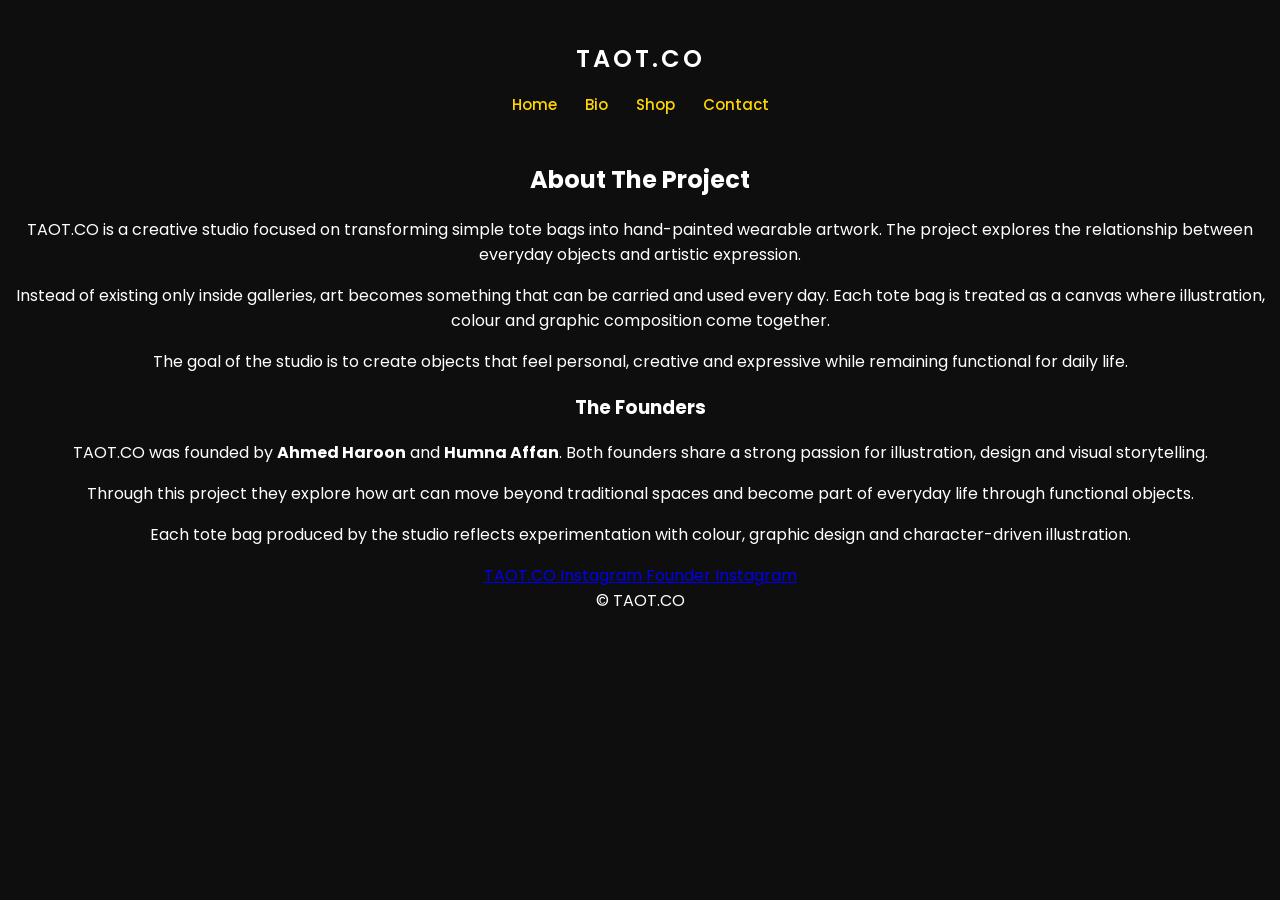
==== commit 937a2e99: "Update bio.html" ====
--- a/bio.html
+++ b/bio.html
@@ -46,11 +46,12 @@
 The goal of the studio is to create objects that feel personal, creative and expressive while remaining functional for daily life.
 </p>
 
+
 <h3>The Founders</h3>
 
 <p>
 TAOT.CO was founded by <strong>Ahmed Haroon</strong> and <strong>Humna Affan</strong>.
-Both founders share a passion for illustration, design and visual storytelling.
+Both founders share a strong passion for illustration, design and visual storytelling.
 </p>
 
 <p>
@@ -64,11 +65,11 @@
 
 <div class="bio-links">
 
-<a class="btn-outline" href="https://instagram.com/taot.co" target="_blank">
+<a href="https://instagram.com/taot.co" target="_blank">
 TAOT.CO Instagram
 </a>
 
-<a class="btn-outline" href="https://instagram.com/_ahmedaharoon" target="_blank">
+<a href="https://instagram.com/_ahmedaharoon" target="_blank">
 Founder Instagram
 </a>
 
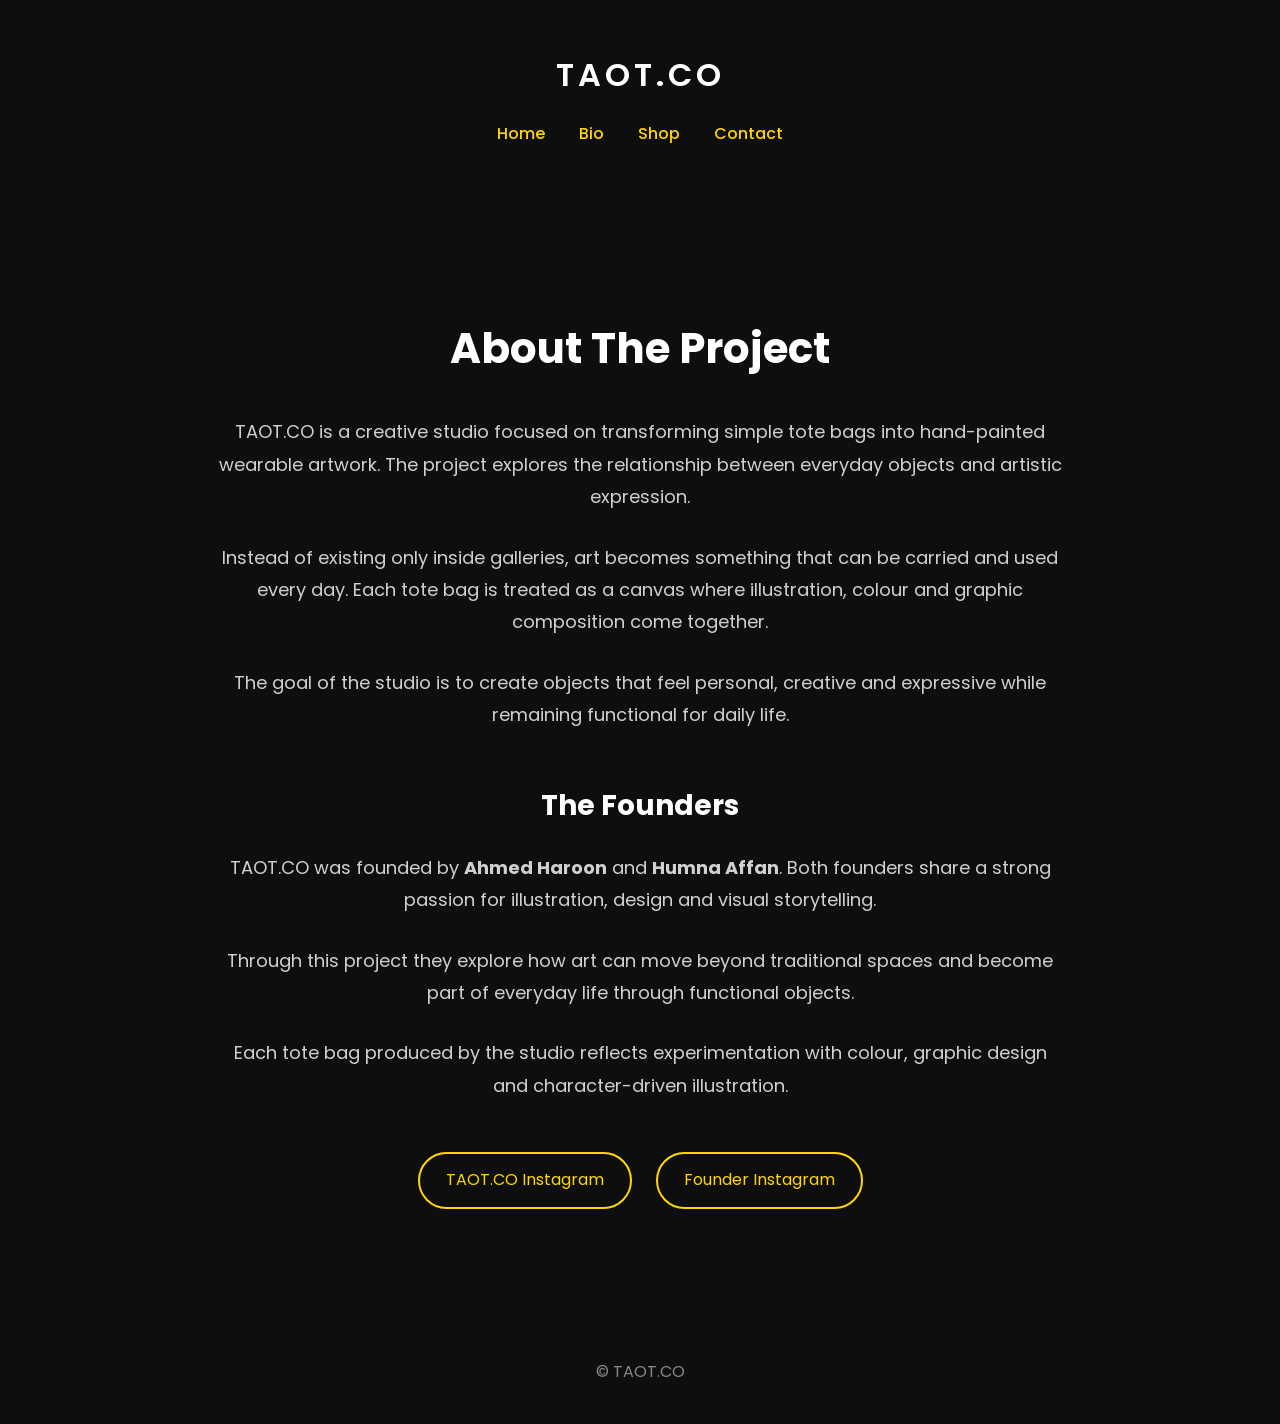
==== commit e0d8c2c3: "Update bio.html" ====
--- a/bio.html
+++ b/bio.html
@@ -76,6 +76,12 @@
 </div>
 
 </section>
+  
+  <section class="music">
+
+<div class="elfsight-app-75bece53-fb9c-4ee0-b0f0-0dcc334ee973" data-elfsight-app-lazy></div>
+
+</section>
 
 
 <footer>
--- a/style.css
+++ b/style.css
@@ -1,3 +1,5 @@
+/* GLOBAL */
+
 body{
 margin:0;
 font-family:'Poppins',sans-serif;
@@ -7,13 +9,12 @@
 }
 
 header{
-padding:25px 15px;
+padding:30px 20px;
 }
 
 header h1{
-letter-spacing:3px;
+letter-spacing:4px;
 font-weight:600;
-font-size:24px;
 }
 
 nav{
@@ -21,26 +22,28 @@
 }
 
 nav a{
-margin:0 12px;
+margin:0 15px;
 text-decoration:none;
 color:#ffd600;
 font-weight:500;
-font-size:15px;
-}
+}
+
+
+/* HERO */
 
 .hero{
 max-width:900px;
 margin:auto;
-padding:60px 20px;
+padding:80px 20px;
 }
 
 .hero h2{
-font-size:42px;
+font-size:48px;
 margin-bottom:20px;
 }
 
 .hero p{
-font-size:17px;
+font-size:18px;
 color:#cfcfcf;
 line-height:1.6;
 }
@@ -51,8 +54,8 @@
 
 .btn{
 display:inline-block;
-padding:14px 28px;
-margin:8px;
+padding:14px 30px;
+margin:10px;
 border-radius:30px;
 font-weight:500;
 text-decoration:none;
@@ -68,6 +71,9 @@
 color:#ffd600;
 }
 
+
+/* INSTAGRAM */
+
 .instagram{
 max-width:1200px;
 margin:auto;
@@ -76,32 +82,140 @@
 
 .instagram-feed{
 background:transparent;
-padding:0;
-border-radius:0;
+padding:10px;
 }
 
 .instagram-feed iframe{
 width:100%;
 height:750px;
 border:0;
-background:transparent;
-}
-
-/* Mobile */
+}
+
+
+/* SHOP */
+
+.shop{
+max-width:1200px;
+margin:auto;
+padding:80px 20px;
+}
+
+.shop iframe{
+width:100%;
+height:900px;
+border:0;
+}
+
+
+/* BIO PAGE */
+
+.bio{
+max-width:850px;
+margin:auto;
+padding:100px 20px;
+line-height:1.8;
+}
+
+.bio h2{
+font-size:42px;
+margin-bottom:30px;
+}
+
+.bio h3{
+font-size:28px;
+margin-top:50px;
+margin-bottom:20px;
+}
+
+.bio p{
+font-size:18px;
+color:#d0d0d0;
+margin-bottom:28px;
+}
+
+.bio-links{
+margin-top:40px;
+}
+
+.bio-links a{
+display:inline-block;
+margin:10px;
+padding:12px 26px;
+border-radius:30px;
+border:2px solid #ffd600;
+color:#ffd600;
+text-decoration:none;
+}
+
+.bio-links a:hover{
+background:#ffd600;
+color:black;
+}
+
+
+/* CONTACT */
+
+.contact{
+max-width:700px;
+margin:auto;
+padding:100px 20px;
+}
+
+.contact h2{
+font-size:40px;
+margin-bottom:30px;
+}
+
+.contact-buttons{
+margin-top:30px;
+}
+
+.contact-buttons a{
+display:inline-block;
+margin:10px;
+padding:14px 30px;
+border-radius:30px;
+border:2px solid #ffd600;
+color:#ffd600;
+text-decoration:none;
+}
+
+.contact-buttons a:hover{
+background:#ffd600;
+color:black;
+}
+
+
+/* FOOTER */
+
+footer{
+padding:40px;
+color:#888;
+}
+
+
+/* MOBILE */
 
 @media (max-width:768px){
 
-.instagram{
-padding:50px 15px;
-}
-
-.instagram-feed{
-padding:12px;
-border-radius:16px;
+.hero h2{
+font-size:34px;
+}
+
+.hero p{
+font-size:16px;
 }
 
 .instagram-feed iframe{
 height:900px;
 }
 
-}
+.shop iframe{
+height:1100px;
+}
+
+nav a{
+margin:0 8px;
+}
+
+}
